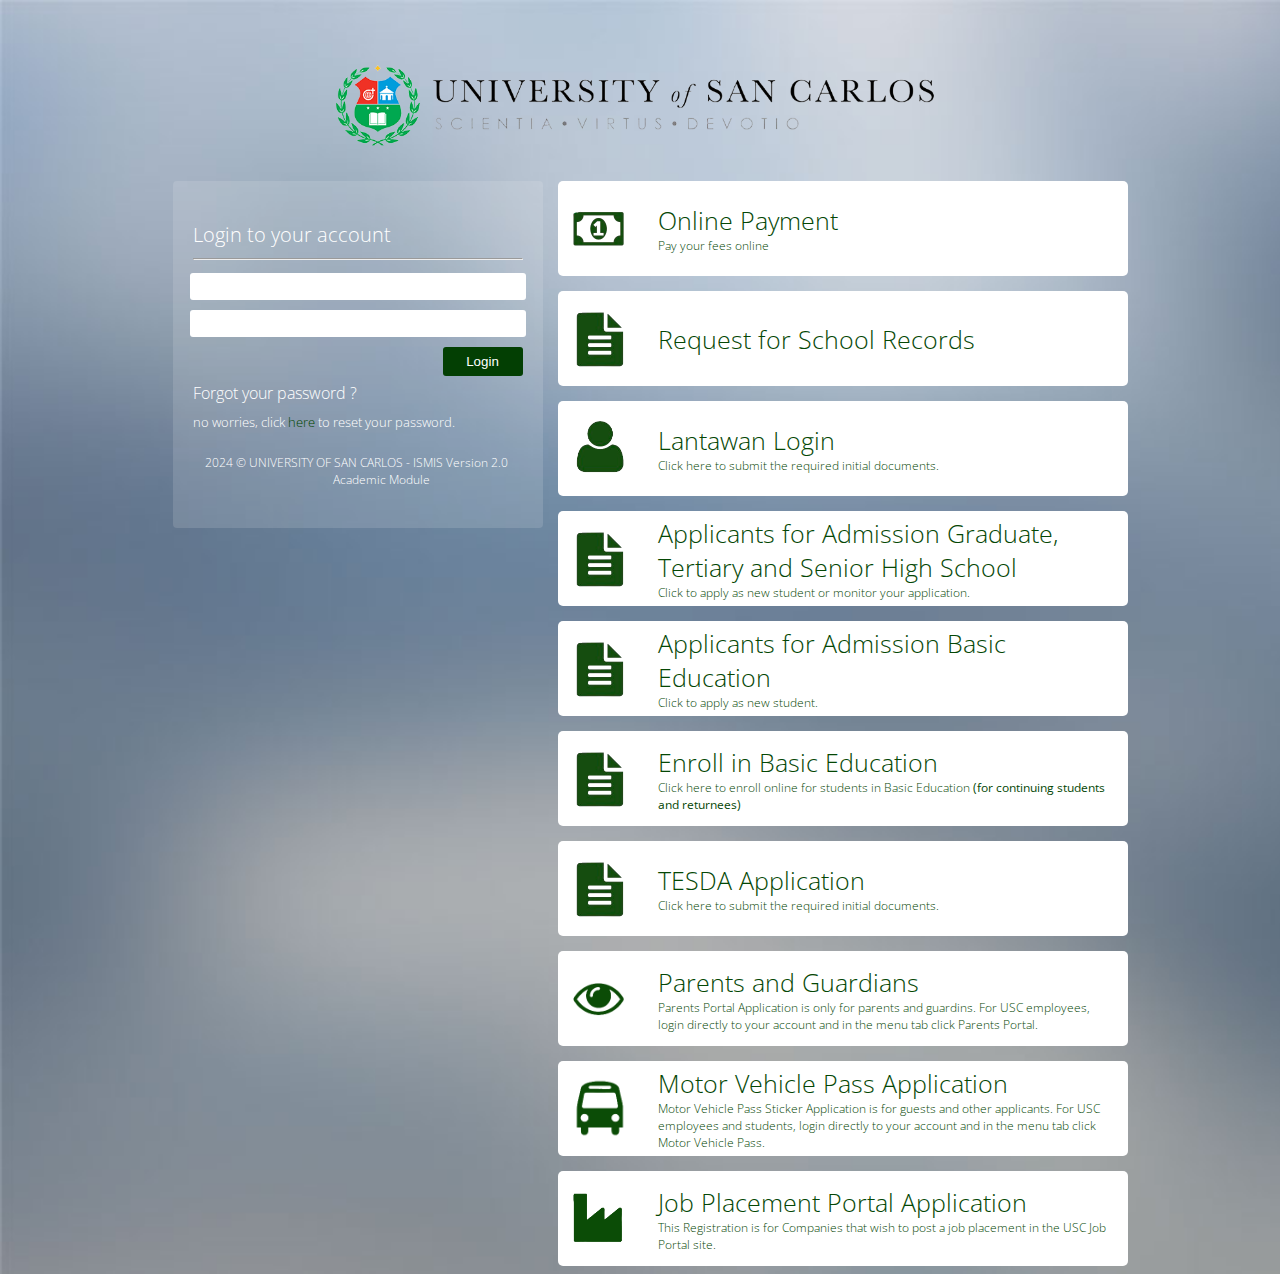
==== index.html @ 211584da "Initial commit" ====
<!DOCTYPE html>
<html lang="en">
<head>
    <meta charset="UTF-8">
    <meta name="viewport" content="width=device-width, initial-scale=1.0">
    <title>ISMIS replica</title>
    <link rel="icon" href="icon.png">
    <link rel="stylesheet" href="styleLogin.css">
</head>
<body>
        <div class="logo">
            <img src="/images/logo.png">
        </div> <!-- THIS IS THE LOGO CLOSING -->
        <div class="flex">
            <div class="div1">
            <h4>Login to your account</h4>
            <hr>
            <div class="formmf">
            <input id="username" type="text"> </input>
            <input id="password" type="password"></input>
        </div>
            <a href="main.html"> <button>Login</button></a>
            <p>Forgot your password ?</p>
            <p2>no worries, click <a>here</a> to reset your password.</p2>
            <pre id="divfooter">2024 &copy UNIVERSITY OF SAN CARLOS - ISMIS Version 2.0 
                Academic Module</pre>
            
            </div> <!-- THIS IS THE DIV 1 CLOSING -->

            <div class="div2">
                <div class="card1">
                    <img src="/images/OnlinePayment.png">
                    <div class="zetext">
                    <h1>Online Payment</h1>
                    <h3>Pay your fees online</h3>
                    </div>
                </div>
                <div class="card1">
                    <img src="/images/SchoolRecord.png">
                    <h1>Request for School Records</h1>
                </div>
                <div class="card1">
                    <img src="/images/Profile.png">
                    <div class="zetext">
                    <h1>Lantawan Login</h1>
                    <h3>Click here to submit the required initial documents.</h3>
                </div>
                </div>

                <div class="card1">
                    <img src="/images/SchoolRecord.png">
                    <div class="zetext">
                    <h1>Applicants for Admission Graduate, Tertiary and Senior High School</h1>
                    <h3>Click to apply as new student or monitor your application.</h3>
                    </div>
                </div>
                <div class="card1">
                    <img src="/images/SchoolRecord.png">
                    <div class="zetext">
                    <h1>Applicants for Admission Basic Education</h1>
                    <h3>Click to apply as new student.</h3>
                    </div>
                </div>
                <div class="card1">
                    <img src="/images/SchoolRecord.png">
                    <div class="zetext">
                    <h1>Enroll in Basic Education</h1>
                    <h3>Click here to enroll online for students in Basic Education <b>(for continuing students and returnees)</b></h3>
                    </div>
                </div>
                <div class="card1">
                    <img src="/images/SchoolRecord.png">
                    <div class="zetext">
                    <h1>TESDA Application</h1>
                    <h3>Click here to submit the required initial documents.</h3>
                    </div>
                </div>
                <div class="card1">
                    <img src="/images/Parent.png">
                    <div class="zetext">
                    <h1>Parents and Guardians</h1>
                    <h3>Parents Portal Application is only for parents and guardins. For USC employees, login directly to your account and in the menu tab click Parents Portal.</h3>
                    </div>
                </div>
                <div class="card1">
                    <img src="/images/Motor.png">
                    <div class="zetext">
                    <h1>Motor Vehicle Pass Application</h1>
                    <h3>Motor Vehicle Pass Sticker Application is for guests and other applicants. For USC employees and students, login directly to your account and in the menu tab click Motor Vehicle Pass.</h3>
                    </div>
                </div>
                <div class="card1">
                    <img src="/images/Job.png">
                    <div class="zetext">
                    <h1>Job Placement Portal Application</h1>
                    <h3>This Registration is for Companies that wish to post a job placement in the USC Job Portal site.</h3>
                    </div>
            </div>
            </div>  <!-- THIS IS THE DIV 2 CLOSING -->
        </div> <!-- THIS IS THE FLEX CLOSING -->
    
</body>
</html>
---- styleLogin.css ----
body{
    background-image: url(/images/1.jpg);
    background-repeat: no-repeat;
    background-size: cover;
}

html{
    font-family: OpenSans;
    color:white;
    font-weight: 100;
}
.logo{
    display: flex;
    justify-content: center;
    align-items: center;
    margin-top: 65px;
}
.logo img{
    width: 620px;
}

.flex{
    flex-wrap: wrap;
    margin-top: 35px;
    display: flex;
    justify-content:center;
    gap:15px;
}

.div1{
    display: inline-block;
    background-color: rgba(250, 250, 250, 0.14);
    width: 330px;
    height: 307px;
    padding:20px;
    border-radius: 4px;
    
  
}
h4{
    margin-top: 20px;
    margin-bottom: 10px

}

.div1 input{
    height:25px;
    width: 332px;
    border: none;
    margin: 5px;
    border-radius: 3px;
    text-align: center;
}
.div1 button{
    float: right;
    display: block;
    background-color: rgb(3, 63, 3);
    height:29px;
    width:80px;
    color: white;
    border: 0;
    border-radius: 3px;
}

.div1 button:hover{
    background-color: rgb(101, 140, 10);
    cursor: pointer;
}
.div1 .formmf{
    display: flex;
    flex-direction: column;
    justify-content: center;
    align-items: center;
    margin-bottom: 5px;
}

.div1 p{
    margin-top: 40px;
}

.div1 p2{
    font-size: 13px;
    position: relative;
    bottom:10px
}
a{
    color:rgb(1, 71, 1);
    text-decoration: none;

}

@font-face{
    font-family: OpenSans;
    src: url(OpenSans.ttf)
}

.div2{
display: flex;
flex-direction: column;
width: 550px;
padding:0px;
gap:15px;
}

.card1{
    display: flex;
    background-color: white;
    align-items: center;
    gap:30px;
    margin:0px;
    padding:10px;
    margin-top: 0px;
    width: 100%;
    height: 75px;
    border-radius: 5px;
    overflow: hidden;
}

.card1:hover h1,
.card1:hover h3{
color: rgb(195, 195, 3);
}

.card1:hover{
    cursor: pointer;
}

.div2 img{
    display: inline-block;
    width:60px;
}
h1{
color:#054705;
font-weight: lighter;
font-size: 25px;
margin: 0px;
}

h3{
color: #054705;
font-size: 12px;
font-weight:100;
margin: 0px;
}

h4{
    font-weight: 100;
    font-size: 20px;
}

#divfooter{
    font-weight: 100;
    font-family:OpenSans;
    font-size: 12px;
    text-align: center;
}

.right img{
    height: 20px;
}
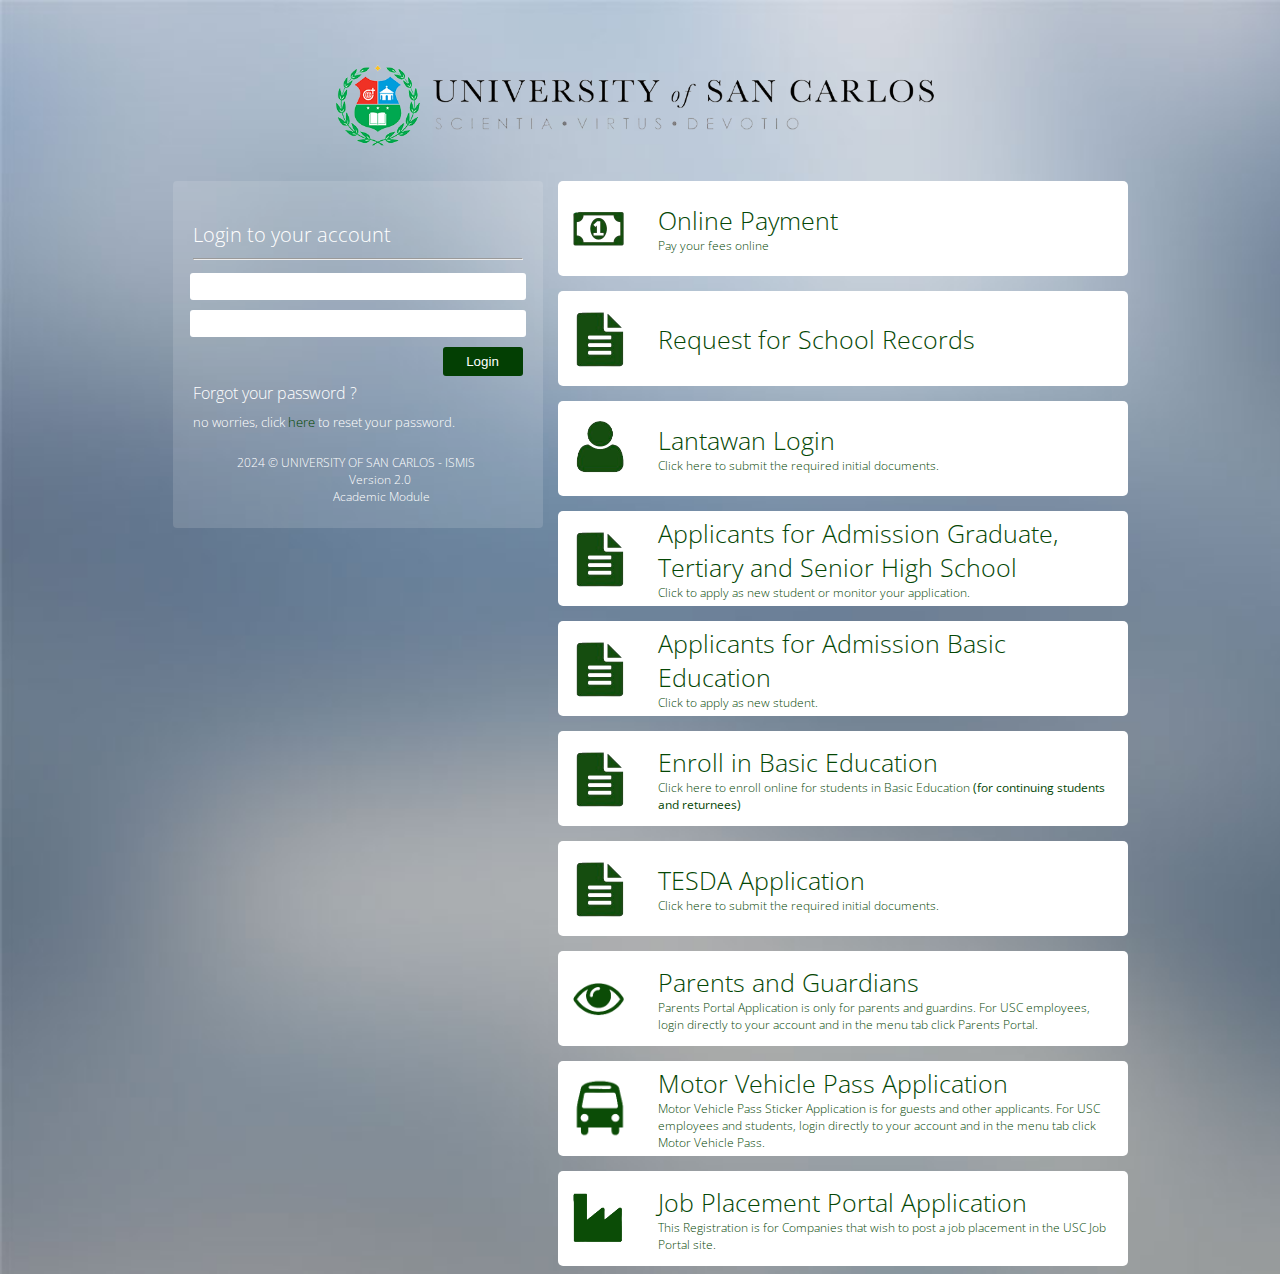
==== commit e20f4d14: "Update index.html" ====
--- a/index.html
+++ b/index.html
@@ -22,7 +22,8 @@
             <a href="main.html"> <button>Login</button></a>
             <p>Forgot your password ?</p>
             <p2>no worries, click <a>here</a> to reset your password.</p2>
-            <pre id="divfooter">2024 &copy UNIVERSITY OF SAN CARLOS - ISMIS Version 2.0 
+            <pre id="divfooter">2024 &copy UNIVERSITY OF SAN CARLOS - ISMIS 
+                Version 2.0 
                 Academic Module</pre>
             
             </div> <!-- THIS IS THE DIV 1 CLOSING -->
